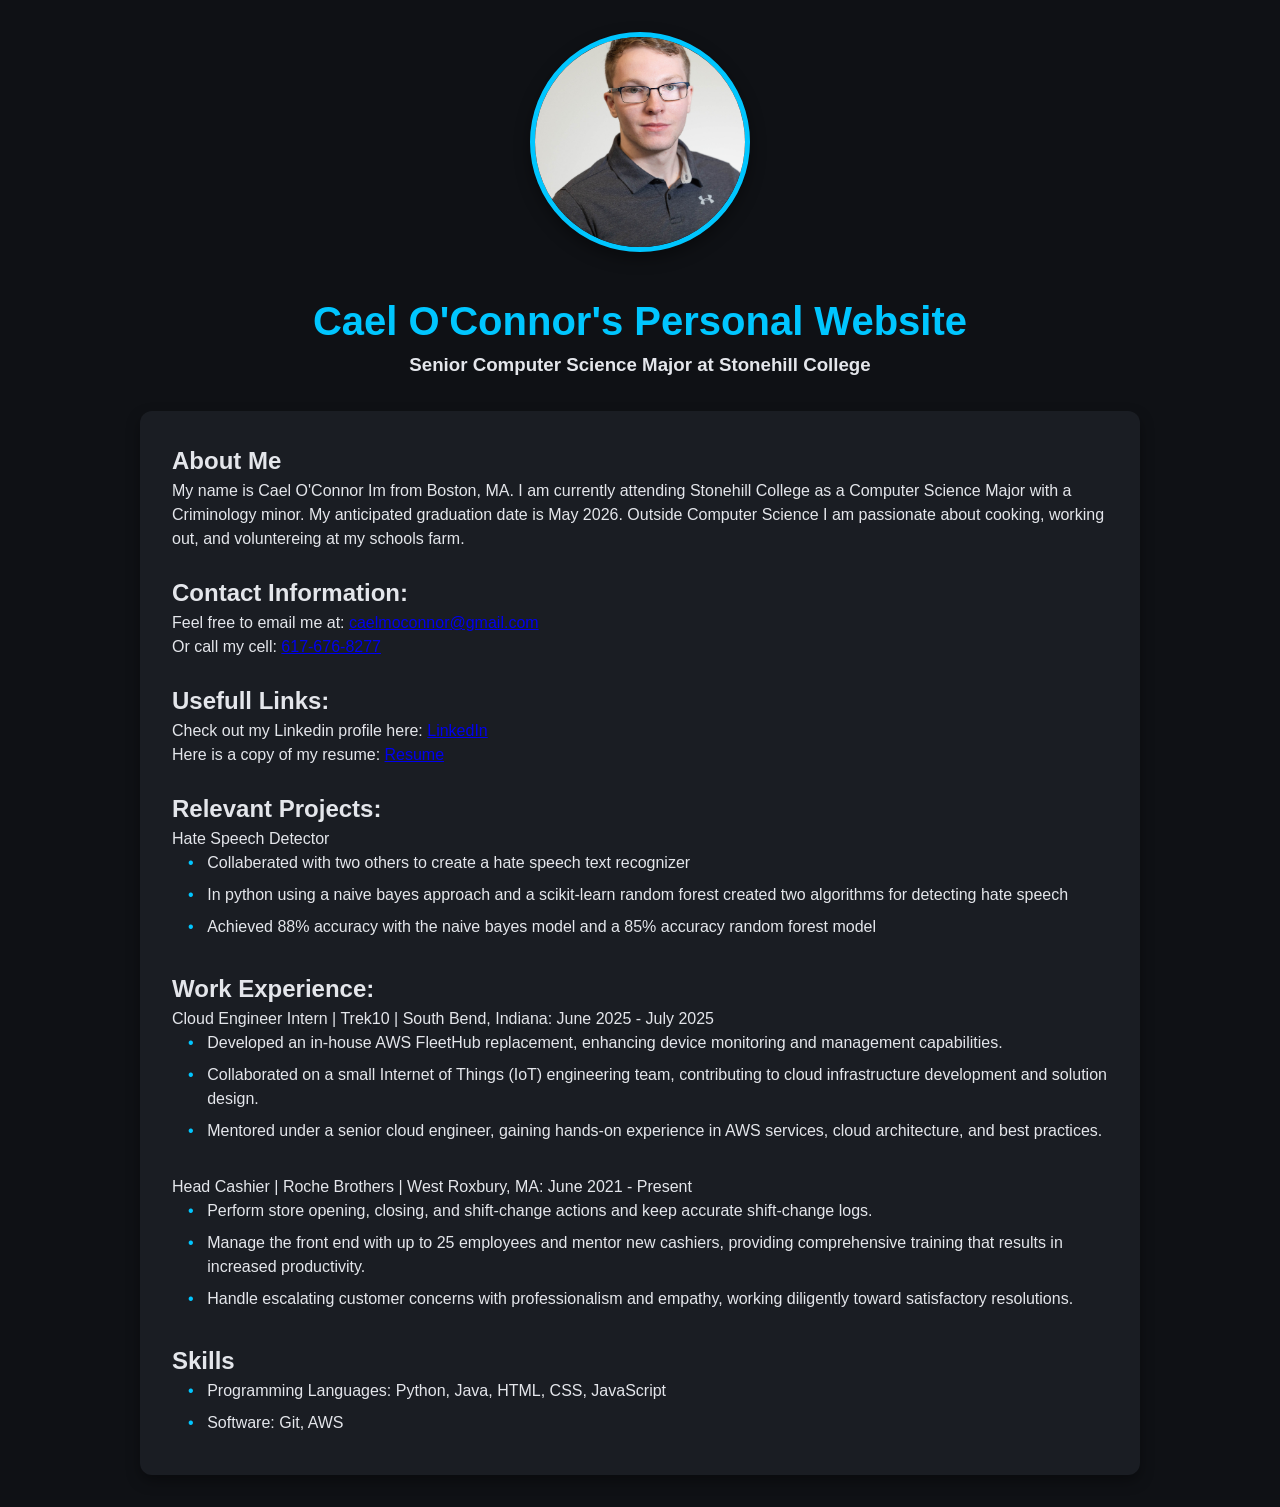
==== index.html @ f4d71d12 "started projects.html" ====
<!DOCTYPE html>
<link rel = "stylesheet" href="css/main.css">
<body>
    <title>Cael O'Connor</title>
    <div class ="container">

        <div class="pictureBorder">
            <div class="picture">
                <img src="Headshot.jpg" alt="picture" height="350" width="350">
            </div>
        </div>

        <div class="heading">
            <h1>Cael O'Connor's Personal Website</h1>
            <h3>Senior Computer Science Major at Stonehill College</h3>
        </div>
    
        <div class="information">
            <h2> About Me</h2>
            <p>My name is Cael O'Connor Im from Boston, MA. I am currently attending Stonehill College as a Computer Science Major 
                with a Criminology minor. My anticipated graduation date is May 2026.
                Outside Computer Science I am passionate about cooking, working out, and voluntereing at my schools farm.</p>
            <br>

            <h2>Contact Information:</h2>
            <p> Feel free to email me at: <a href="mailto: caelmoconnor@gmail.com" > caelmoconnor@gmail.com</a> </p>
            <p> Or call my cell: <a href="tel:6176768277"> 617-676-8277</a></p>
            <br>

            <h2>Usefull Links:</h2>
            <p> Check out my Linkedin profile here: <a href="https://www.linkedin.com/in/cael-o-connor-812927329"> LinkedIn </a></p>
            <p> Here is a copy of my resume: <a target="_blank" href="O'Connor_Cael_Resume.pdf"> Resume</a></p>
            <br>

            <h2>Relevant Projects:</h2>
            <p> Hate Speech Detector</p>
            <ul> 
                <li> Collaberated with two others to create a hate speech text recognizer </li>
                <li> In python using a naive bayes approach and a scikit-learn random forest created two algorithms for detecting hate speech </li>
                <li> Achieved 88% accuracy with the naive bayes model and a 85% accuracy random forest model </li>
            </ul>

            <br>
            <h2>Work Experience:</h2>

            <p> Cloud Engineer Intern | Trek10 | South Bend, Indiana: June 2025 - July 2025</p>
            <ul> 
                <li> Developed an in-house AWS FleetHub replacement, enhancing device monitoring and management capabilities. </li>
                <li> Collaborated on a small Internet of Things (IoT) engineering team, contributing to cloud infrastructure development and solution design. </li>
                <li> Mentored under a senior cloud engineer, gaining hands-on experience in AWS services, cloud architecture, and best practices. </li>
            </ul>

            <br>

            <p> Head Cashier | Roche Brothers | West Roxbury, MA: June 2021 - Present</p>
            <ul> 
                <li> Perform store opening, closing, and shift-change actions and keep accurate shift-change logs.</li>
                <li> Manage the front end with up to 25 employees and mentor new cashiers, providing comprehensive training that results in increased productivity.</li>
                <li> Handle escalating customer concerns with professionalism and empathy, working diligently toward satisfactory resolutions.</li>
            </ul>

            <br>

            <h2>Skills</h2>
            <ul>
                <li> Programming Languages: Python, Java, HTML, CSS, JavaScript</li>
                <li> Software: Git, AWS</li>
            </ul>

        </div>
    </div>
</body>
</html>
---- css/main.css ----
* {
  margin: 0;
  padding: 0;
  box-sizing: border-box;
}

body {
  font-family: sans-serif;
  line-height: 1.5;
  background: #0f1115;
  color: #e4e6eb;
  padding: 2rem;
  display: flex;
  justify-content: center;
}

.container {
  display: flex;
  flex-direction: column;
  align-items: center;
  max-width: 1000px;
  width: 100%;
}

/* Headshot */
.pictureBorder {
  display: flex;
  justify-content: center;
  align-items: center;
  margin-bottom: 2rem;
}

.picture img {
  width: 220px;
  height: 220px;
  object-fit: cover;
  border-radius: 50%;
  border: 5px solid #00c6ff;
  box-shadow: 0 6px 16px rgba(0,0,0,0.4);
  transition: transform 0.3s ease, box-shadow 0.3s ease;
}

.picture img:hover {
  transform: scale(1.05);
  box-shadow: 0 10px 24px rgba(0,0,0,0.6);
}

/* Heading Section */
.heading {
  text-align: center;
  margin-bottom: 2rem;
}

.heading h1 {
  font-size: 2.5rem;
  font-weight: 700;
  color: #00c6ff;
}

.heading h2 {
  font-size: 2rem;
  font-weight: 400;
  color: #a0aec0;
  margin-top: 1rem;
}

/* Info Section */
.information {
  background: #1a1d23;
  border-radius: 12px;
  padding: 2rem;
  width: 100%;        
  max-width: 1000px;   
  box-shadow: 0 6px 14px rgba(0,0,0,0.35);
  transition: transform 0.3s ease, box-shadow 0.3s ease;
}

.information:hover {
  transform: translateY(-6px);
  box-shadow: 0 12px 28px rgba(0,0,0,0.45);
}
.information h3 {
  font-size: 2rem;
  color: #66d9ef;
  margin-bottom: 2rem;
}

.information ul {
  list-style: none;
  margin-left: 0;
  padding-left: 1rem;
}

.information ul li {
  margin-bottom: .5rem;
  padding-left: 1.2rem;
  position: relative;
}

.information ul li::before {
  content: "•";
  position: absolute;
  left: 0;
  color: #00c6ff;
  font-size: 1rem;
}
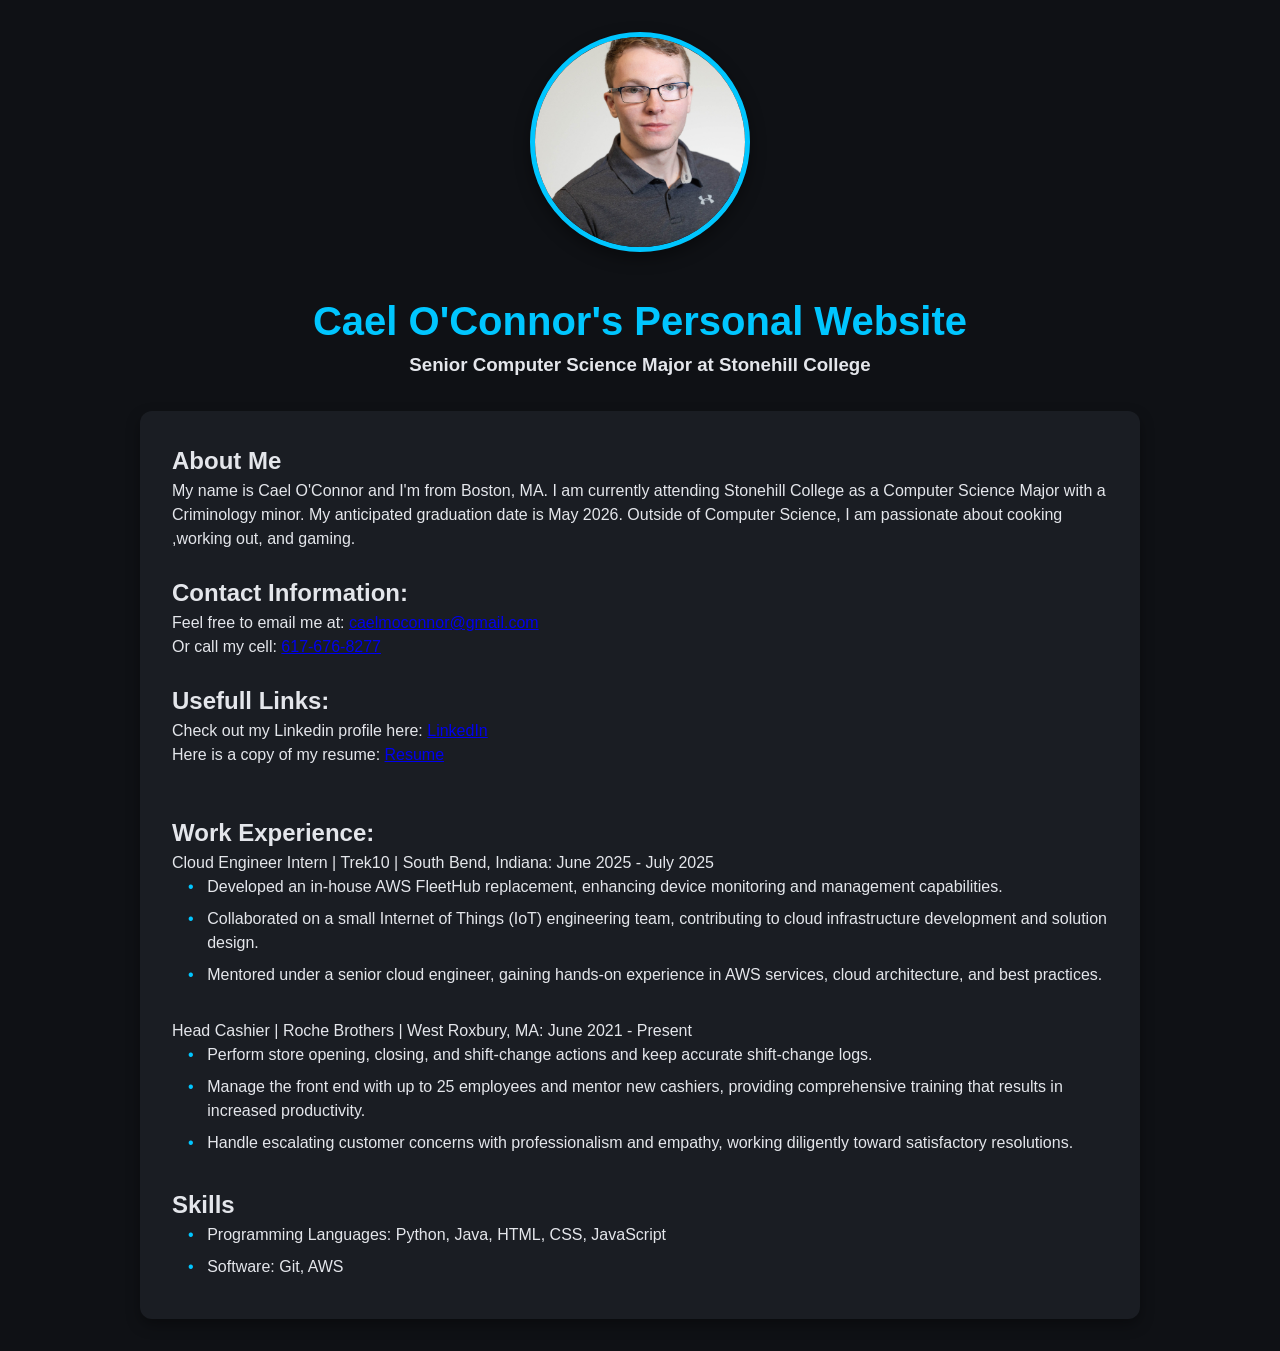
==== commit 96683396: "html adding info" ====
--- a/index.html
+++ b/index.html
@@ -17,9 +17,10 @@
     
         <div class="information">
             <h2> About Me</h2>
-            <p>My name is Cael O'Connor Im from Boston, MA. I am currently attending Stonehill College as a Computer Science Major 
-                with a Criminology minor. My anticipated graduation date is May 2026.
-                Outside Computer Science I am passionate about cooking, working out, and voluntereing at my schools farm.</p>
+            <p>My name is Cael O'Connor and I'm from Boston, MA. 
+                I am currently attending Stonehill College as a Computer Science Major with a Criminology minor. 
+                My anticipated graduation date is May 2026. Outside of Computer Science, 
+                I am passionate about cooking ,working out, and gaming. </p>
             <br>
 
             <h2>Contact Information:</h2>
@@ -31,14 +32,6 @@
             <p> Check out my Linkedin profile here: <a href="https://www.linkedin.com/in/cael-o-connor-812927329"> LinkedIn </a></p>
             <p> Here is a copy of my resume: <a target="_blank" href="O'Connor_Cael_Resume.pdf"> Resume</a></p>
             <br>
-
-            <h2>Relevant Projects:</h2>
-            <p> Hate Speech Detector</p>
-            <ul> 
-                <li> Collaberated with two others to create a hate speech text recognizer </li>
-                <li> In python using a naive bayes approach and a scikit-learn random forest created two algorithms for detecting hate speech </li>
-                <li> Achieved 88% accuracy with the naive bayes model and a 85% accuracy random forest model </li>
-            </ul>
 
             <br>
             <h2>Work Experience:</h2>
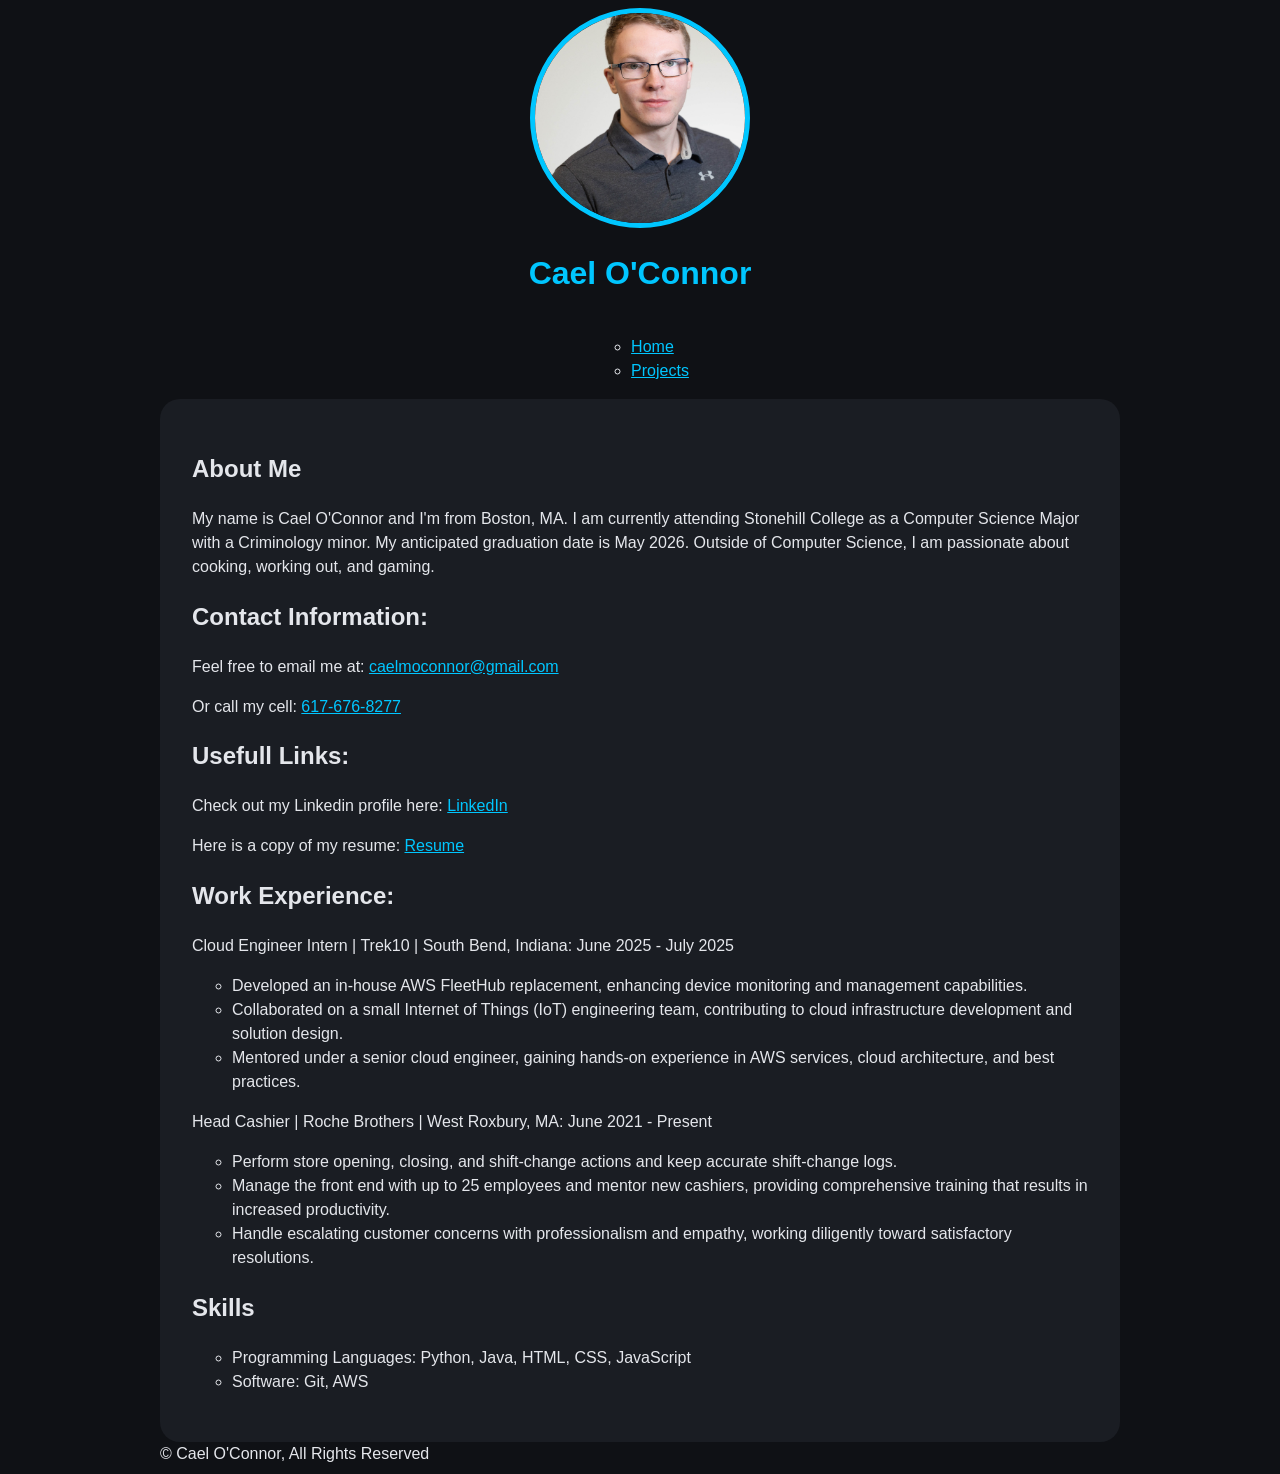
==== commit e7a0ed32: "updated for second page need to fix some css" ====
--- a/index.html
+++ b/index.html
@@ -1,4 +1,4 @@
-<!DOCTYPE html>
+<!-- <!DOCTYPE html>
 <link rel = "stylesheet" href="css/main.css">
 <body>
     <title>Cael O'Connor</title>
@@ -63,4 +63,72 @@
         </div>
     </div>
 </body>
-</html>
+</html> -->
+
+
+<!DOCTYPE html>
+<html lang="en">
+<head>
+    <meta charset="utf-8" />
+        <meta name="description" content="Cael O'Connor's Website" />
+        <meta name="viewport" content="width=device-width, initial-scale=1.0" />
+        <title>Cael O'Connor</title>
+        <link rel="stylesheet" href="css/styles.css"/>
+</head>
+<body>
+    <div class="wrapper">
+        <header>
+            <img src="Headshot.jpg" alt="Cael O'Connor">
+            <h1>Cael O'Connor</h1>
+            <nav>
+                <ul>
+                    <li> <a href="./index.html">Home</a></li>
+                    <li> <a href="./projects.html">Projects</a></li>
+                </ul>
+            </nav>
+        </header>
+        <main>
+            <h2> About Me</h2>
+            <p>My name is Cael O'Connor and I'm from Boston, MA. 
+                I am currently attending Stonehill College as a Computer Science Major with a Criminology minor. 
+                My anticipated graduation date is May 2026. Outside of Computer Science, 
+                I am passionate about cooking, working out, and gaming. 
+            </p>
+
+            <h2>Contact Information:</h2>
+            <p> Feel free to email me at: <a href="mailto: caelmoconnor@gmail.com" > caelmoconnor@gmail.com</a> </p>
+            <p> Or call my cell: <a href="tel:6176768277"> 617-676-8277</a></p>
+
+            <h2>Usefull Links:</h2>
+            <p> Check out my Linkedin profile here: <a href="https://www.linkedin.com/in/cael-o-connor-812927329"> LinkedIn </a></p>
+            <p> Here is a copy of my resume: <a target="_blank" href="O'Connor_Cael_Resume.pdf"> Resume</a></p>
+
+            <h2>Work Experience:</h2>
+            <p> Cloud Engineer Intern | Trek10 | South Bend, Indiana: June 2025 - July 2025</p>
+            <ul> 
+                <li> Developed an in-house AWS FleetHub replacement, enhancing device monitoring and management capabilities. </li>
+                <li> Collaborated on a small Internet of Things (IoT) engineering team, contributing to cloud infrastructure development and solution design. </li>
+                <li> Mentored under a senior cloud engineer, gaining hands-on experience in AWS services, cloud architecture, and best practices. </li>
+            </ul>
+
+            <p> Head Cashier | Roche Brothers | West Roxbury, MA: June 2021 - Present</p>
+            <ul> 
+                <li> Perform store opening, closing, and shift-change actions and keep accurate shift-change logs.</li>
+                <li> Manage the front end with up to 25 employees and mentor new cashiers, providing comprehensive training that results in increased productivity.</li>
+                <li> Handle escalating customer concerns with professionalism and empathy, working diligently toward satisfactory resolutions.</li>
+            </ul>
+
+            <h2>Skills</h2>
+            <ul>
+                <li> Programming Languages: Python, Java, HTML, CSS, JavaScript</li>
+                <li> Software: Git, AWS</li>
+            </ul>
+
+        </main>
+        <footer>
+            &copy; Cael O'Connor, All Rights Reserved
+        </footer>
+
+    </div>
+</body>
+</html>
--- a/css/styles.css
+++ b/css/styles.css
@@ -0,0 +1,211 @@
+/* * {
+  margin: 0;
+  padding: 0;
+  box-sizing: border-box;
+}
+
+body {
+  font-family: sans-serif;
+  line-height: 1.5;
+  background: #0f1115;
+  color: #e4e6eb;
+  padding: 2rem;
+  display: flex;
+  justify-content: center;
+}
+
+.container {
+  display: flex;
+  flex-direction: column;
+  align-items: center;
+  max-width: 1000px;
+  width: 100%;
+}
+
+/* Headshot */
+/*
+.pictureBorder {
+  display: flex;
+  justify-content: center;
+  align-items: center;
+  margin-bottom: 2rem;
+}
+
+.picture img {
+  width: 220px;
+  height: 220px;
+  object-fit: cover;
+  border-radius: 50%;
+  border: 5px solid #00c6ff;
+  box-shadow: 0 6px 16px rgba(0,0,0,0.4);
+  transition: transform 0.3s ease, box-shadow 0.3s ease;
+}
+
+.picture img:hover {
+  transform: scale(1.05);
+  box-shadow: 0 10px 24px rgba(0,0,0,0.6);
+}
+
+/* Heading Section */
+/*
+.heading {
+  text-align: center;
+  margin-bottom: 2rem;
+}
+
+.heading h1 {
+  font-size: 2.5rem;
+  font-weight: 700;
+  color: #00c6ff;
+}
+
+.heading h2 {
+  font-size: 2rem;
+  font-weight: 400;
+  color: #a0aec0;
+  margin-top: 1rem;
+}
+*/
+
+/* Info Section */
+/*
+.information {
+  background: #1a1d23;
+  border-radius: 12px;
+  padding: 2rem;
+  width: 100%;        
+  max-width: 1000px;   
+  box-shadow: 0 6px 14px rgba(0,0,0,0.35);
+  transition: transform 0.3s ease, box-shadow 0.3s ease;
+}
+
+.information:hover {
+  transform: translateY(-6px);
+  box-shadow: 0 12px 28px rgba(0,0,0,0.45);
+}
+.information h3 {
+  font-size: 2rem;
+  color: #66d9ef;
+  margin-bottom: 2rem;
+}
+
+.information ul {
+  list-style: none;
+  margin-left: 0;
+  padding-left: 1rem;
+}
+
+.information ul li {
+  margin-bottom: .5rem;
+  padding-left: 1.2rem;
+  position: relative;
+}
+
+.information ul li::before {
+  content: "•";
+  position: absolute;
+  left: 0;
+  color: #00c6ff;
+  font-size: 1rem;
+} 
+*/
+
+
+
+
+
+
+
+/* Color Palette */
+
+:root {
+    --palette-backgorund-body: #0f1115;
+    --palette-background-main: #1a1d23;
+    --palette-blue: #00c6ff;
+    --palette-white: #e4e6eb;
+}
+
+
+/* CSS Reset */
+
+* {
+    box-sizing: border-box;
+}
+
+
+/* Wrapper */
+
+.wrapper {
+    max-inline-size: 75vw;
+    margin-inline: auto;
+}
+
+body {
+  font-family: sans-serif;
+  line-height: 1.5;
+  background: var(--palette-backgorund-body);
+  color: var(--palette-white);
+  text-align: left;
+}
+
+main {
+  padding: 2rem;
+  border-radius: 20px;
+}
+
+h1 {
+  color: var(--palette-blue);
+  text-align: center;
+}
+
+header {
+  display: flex;
+  flex-direction: column;
+  justify-content: center;
+  align-items: center;
+}
+
+main {
+  background: var(--palette-background-main);
+}
+
+footer {
+
+}
+
+/* Images */
+/* CHANGE ME*/
+img {
+    /* border-radius: 50%; */
+    /* display: flex;
+    justify-content: center; */
+    /* align-items: center;
+    width: 220px;
+    height: 220px; */
+    /* max-width: 15%;
+    max-height: 15%; */ 
+
+    display: flex;
+    flex-direction: column;
+    align-items: center;
+    text-align: center;
+    width: 220px;
+    height: 220px;
+    object-fit: cover;
+    border-radius: 50%;
+    border: 5px solid #00c6ff;
+}
+
+/* Lists */
+
+ul {
+    list-style-type: circle;
+}
+
+
+/* Links */
+a {
+  color: var(--palette-blue);
+}
+
+
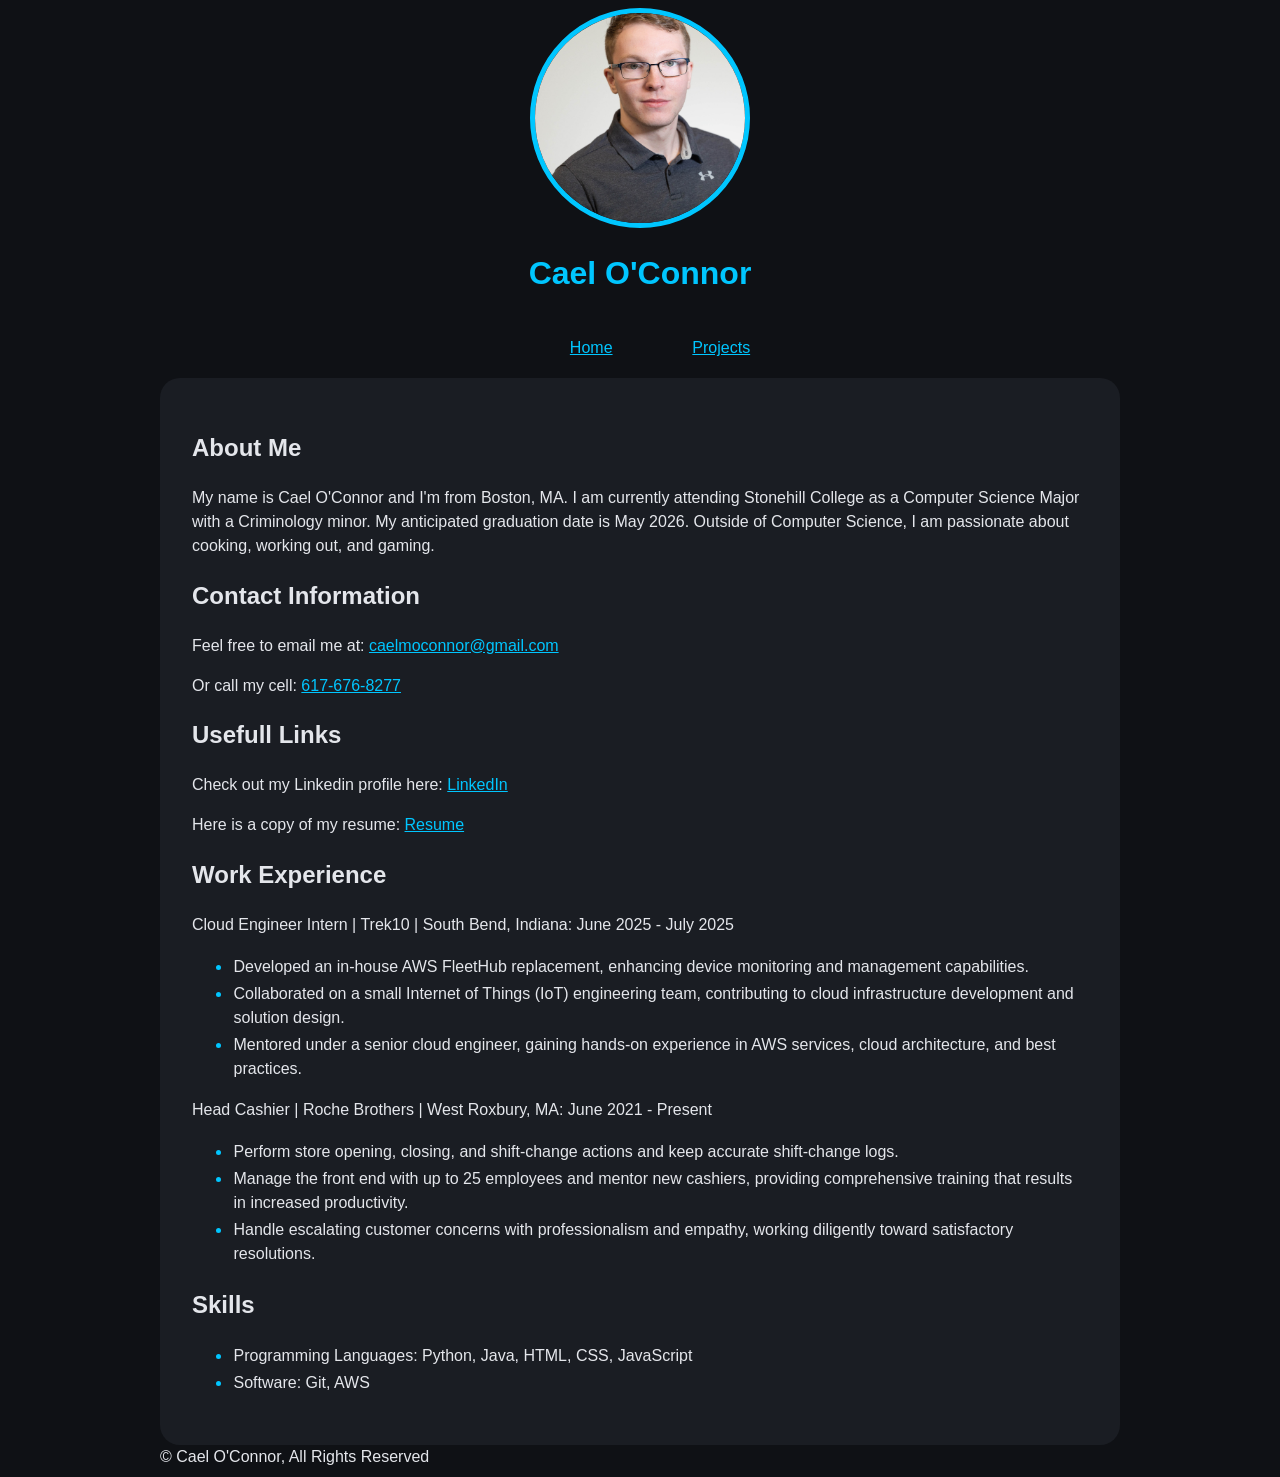
==== commit 88ebc8c9: "css updates" ====
--- a/index.html
+++ b/index.html
@@ -95,15 +95,15 @@
                 I am passionate about cooking, working out, and gaming. 
             </p>
 
-            <h2>Contact Information:</h2>
+            <h2>Contact Information</h2>
             <p> Feel free to email me at: <a href="mailto: caelmoconnor@gmail.com" > caelmoconnor@gmail.com</a> </p>
             <p> Or call my cell: <a href="tel:6176768277"> 617-676-8277</a></p>
 
-            <h2>Usefull Links:</h2>
-            <p> Check out my Linkedin profile here: <a href="https://www.linkedin.com/in/cael-o-connor-812927329"> LinkedIn </a></p>
+            <h2>Usefull Links</h2>
+            <p> Check out my Linkedin profile here: <a href="https://www.linkedin.com/in/cael-o-connor-812927329" target="_blank"> LinkedIn </a></p>
             <p> Here is a copy of my resume: <a target="_blank" href="O'Connor_Cael_Resume.pdf"> Resume</a></p>
 
-            <h2>Work Experience:</h2>
+            <h2>Work Experience</h2>
             <p> Cloud Engineer Intern | Trek10 | South Bend, Indiana: June 2025 - July 2025</p>
             <ul> 
                 <li> Developed an in-house AWS FleetHub replacement, enhancing device monitoring and management capabilities. </li>
--- a/css/styles.css
+++ b/css/styles.css
@@ -119,25 +119,25 @@
 /* Color Palette */
 
 :root {
-    --palette-backgorund-body: #0f1115;
-    --palette-background-main: #1a1d23;
-    --palette-blue: #00c6ff;
-    --palette-white: #e4e6eb;
+  --palette-backgorund-body: #0f1115;
+  --palette-background-main: #1a1d23;
+  --palette-blue: #00c6ff;
+  --palette-white: #e4e6eb;
 }
 
 
 /* CSS Reset */
 
 * {
-    box-sizing: border-box;
+  box-sizing: border-box;
 }
 
 
 /* Wrapper */
 
 .wrapper {
-    max-inline-size: 75vw;
-    margin-inline: auto;
+  max-inline-size: 75vw;
+  margin-inline: auto;
 }
 
 body {
@@ -165,6 +165,23 @@
   align-items: center;
 }
 
+nav {
+  display: flex;
+  justify-content: center;
+}
+
+nav ul {
+  display: flex;
+  flex-direction: row;
+  justify-content: center;
+  text-align: center;
+  gap: 6vw;
+}
+
+nav li {
+  list-style-type: none;
+}
+
 main {
   background: var(--palette-background-main);
 }
@@ -176,15 +193,6 @@
 /* Images */
 /* CHANGE ME*/
 img {
-    /* border-radius: 50%; */
-    /* display: flex;
-    justify-content: center; */
-    /* align-items: center;
-    width: 220px;
-    height: 220px; */
-    /* max-width: 15%;
-    max-height: 15%; */ 
-
     display: flex;
     flex-direction: column;
     align-items: center;
@@ -202,6 +210,15 @@
     list-style-type: circle;
 }
 
+li {
+  list-style: disc;
+  padding: 1.5px
+}
+
+li::marker {
+  color: var(--palette-blue);
+}
+
 
 /* Links */
 a {
@@ -209,3 +226,11 @@
 }
 
 
+/* Hover Effect */
+header:hover{
+  
+}
+
+main:hover {
+  transform: scale(1.05);
+}
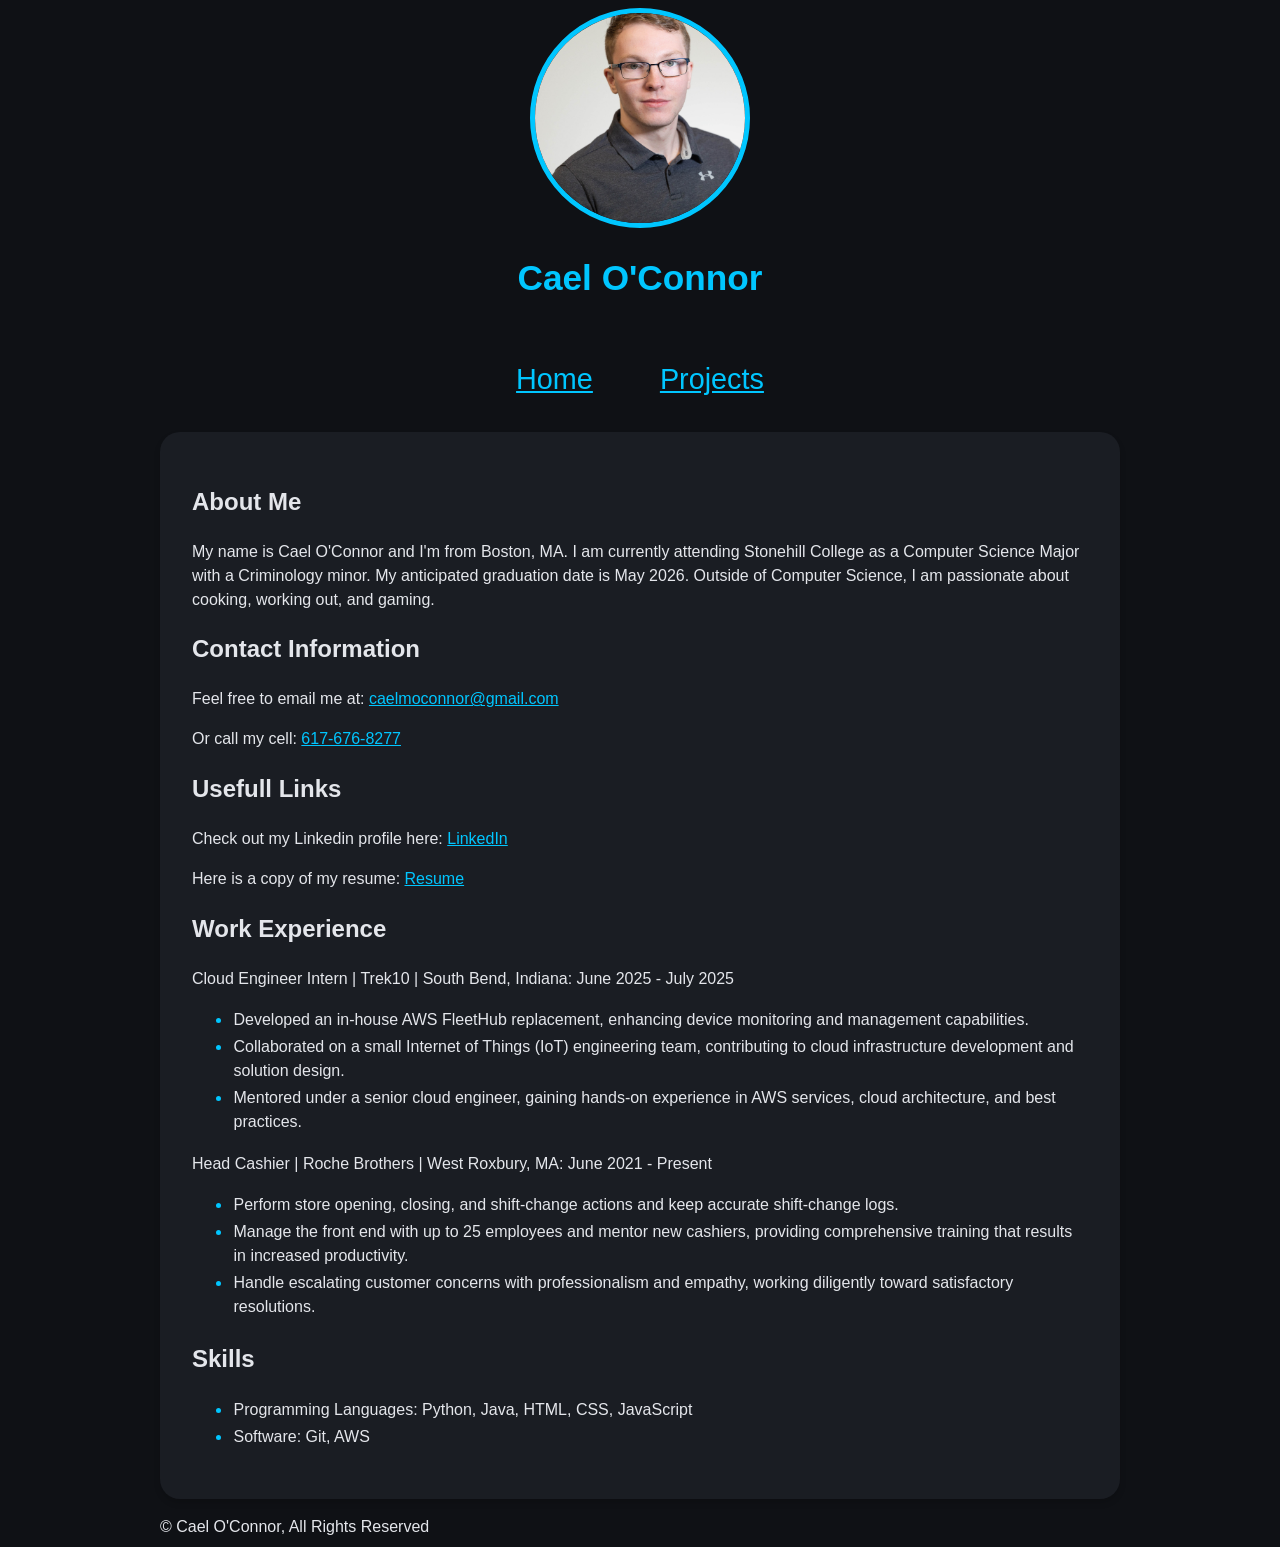
==== commit f07636c4: "css updates for mobile" ====
--- a/index.html
+++ b/index.html
@@ -1,71 +1,3 @@
-<!-- <!DOCTYPE html>
-<link rel = "stylesheet" href="css/main.css">
-<body>
-    <title>Cael O'Connor</title>
-    <div class ="container">
-
-        <div class="pictureBorder">
-            <div class="picture">
-                <img src="Headshot.jpg" alt="picture" height="350" width="350">
-            </div>
-        </div>
-
-        <div class="heading">
-            <h1>Cael O'Connor's Personal Website</h1>
-            <h3>Senior Computer Science Major at Stonehill College</h3>
-        </div>
-    
-        <div class="information">
-            <h2> About Me</h2>
-            <p>My name is Cael O'Connor and I'm from Boston, MA. 
-                I am currently attending Stonehill College as a Computer Science Major with a Criminology minor. 
-                My anticipated graduation date is May 2026. Outside of Computer Science, 
-                I am passionate about cooking ,working out, and gaming. </p>
-            <br>
-
-            <h2>Contact Information:</h2>
-            <p> Feel free to email me at: <a href="mailto: caelmoconnor@gmail.com" > caelmoconnor@gmail.com</a> </p>
-            <p> Or call my cell: <a href="tel:6176768277"> 617-676-8277</a></p>
-            <br>
-
-            <h2>Usefull Links:</h2>
-            <p> Check out my Linkedin profile here: <a href="https://www.linkedin.com/in/cael-o-connor-812927329"> LinkedIn </a></p>
-            <p> Here is a copy of my resume: <a target="_blank" href="O'Connor_Cael_Resume.pdf"> Resume</a></p>
-            <br>
-
-            <br>
-            <h2>Work Experience:</h2>
-
-            <p> Cloud Engineer Intern | Trek10 | South Bend, Indiana: June 2025 - July 2025</p>
-            <ul> 
-                <li> Developed an in-house AWS FleetHub replacement, enhancing device monitoring and management capabilities. </li>
-                <li> Collaborated on a small Internet of Things (IoT) engineering team, contributing to cloud infrastructure development and solution design. </li>
-                <li> Mentored under a senior cloud engineer, gaining hands-on experience in AWS services, cloud architecture, and best practices. </li>
-            </ul>
-
-            <br>
-
-            <p> Head Cashier | Roche Brothers | West Roxbury, MA: June 2021 - Present</p>
-            <ul> 
-                <li> Perform store opening, closing, and shift-change actions and keep accurate shift-change logs.</li>
-                <li> Manage the front end with up to 25 employees and mentor new cashiers, providing comprehensive training that results in increased productivity.</li>
-                <li> Handle escalating customer concerns with professionalism and empathy, working diligently toward satisfactory resolutions.</li>
-            </ul>
-
-            <br>
-
-            <h2>Skills</h2>
-            <ul>
-                <li> Programming Languages: Python, Java, HTML, CSS, JavaScript</li>
-                <li> Software: Git, AWS</li>
-            </ul>
-
-        </div>
-    </div>
-</body>
-</html> -->
-
-
 <!DOCTYPE html>
 <html lang="en">
 <head>
--- a/css/styles.css
+++ b/css/styles.css
@@ -1,121 +1,3 @@
-/* * {
-  margin: 0;
-  padding: 0;
-  box-sizing: border-box;
-}
-
-body {
-  font-family: sans-serif;
-  line-height: 1.5;
-  background: #0f1115;
-  color: #e4e6eb;
-  padding: 2rem;
-  display: flex;
-  justify-content: center;
-}
-
-.container {
-  display: flex;
-  flex-direction: column;
-  align-items: center;
-  max-width: 1000px;
-  width: 100%;
-}
-
-/* Headshot */
-/*
-.pictureBorder {
-  display: flex;
-  justify-content: center;
-  align-items: center;
-  margin-bottom: 2rem;
-}
-
-.picture img {
-  width: 220px;
-  height: 220px;
-  object-fit: cover;
-  border-radius: 50%;
-  border: 5px solid #00c6ff;
-  box-shadow: 0 6px 16px rgba(0,0,0,0.4);
-  transition: transform 0.3s ease, box-shadow 0.3s ease;
-}
-
-.picture img:hover {
-  transform: scale(1.05);
-  box-shadow: 0 10px 24px rgba(0,0,0,0.6);
-}
-
-/* Heading Section */
-/*
-.heading {
-  text-align: center;
-  margin-bottom: 2rem;
-}
-
-.heading h1 {
-  font-size: 2.5rem;
-  font-weight: 700;
-  color: #00c6ff;
-}
-
-.heading h2 {
-  font-size: 2rem;
-  font-weight: 400;
-  color: #a0aec0;
-  margin-top: 1rem;
-}
-*/
-
-/* Info Section */
-/*
-.information {
-  background: #1a1d23;
-  border-radius: 12px;
-  padding: 2rem;
-  width: 100%;        
-  max-width: 1000px;   
-  box-shadow: 0 6px 14px rgba(0,0,0,0.35);
-  transition: transform 0.3s ease, box-shadow 0.3s ease;
-}
-
-.information:hover {
-  transform: translateY(-6px);
-  box-shadow: 0 12px 28px rgba(0,0,0,0.45);
-}
-.information h3 {
-  font-size: 2rem;
-  color: #66d9ef;
-  margin-bottom: 2rem;
-}
-
-.information ul {
-  list-style: none;
-  margin-left: 0;
-  padding-left: 1rem;
-}
-
-.information ul li {
-  margin-bottom: .5rem;
-  padding-left: 1.2rem;
-  position: relative;
-}
-
-.information ul li::before {
-  content: "•";
-  position: absolute;
-  left: 0;
-  color: #00c6ff;
-  font-size: 1rem;
-} 
-*/
-
-
-
-
-
-
-
 /* Color Palette */
 
 :root {
@@ -125,13 +7,11 @@
   --palette-white: #e4e6eb;
 }
 
-
 /* CSS Reset */
 
 * {
   box-sizing: border-box;
 }
-
 
 /* Wrapper */
 
@@ -139,6 +19,8 @@
   max-inline-size: 75vw;
   margin-inline: auto;
 }
+
+/* Main */
 
 body {
   font-family: sans-serif;
@@ -154,15 +36,21 @@
 }
 
 h1 {
+  font-size: 2.2rem;
   color: var(--palette-blue);
   text-align: center;
+}
+
+h2 {
+  font-size: 1.5rem;
 }
 
 header {
   display: flex;
   flex-direction: column;
-  justify-content: center;
   align-items: center;
+  text-align: center;
+  transition: transform 0.3s ease-out;
 }
 
 nav {
@@ -172,10 +60,9 @@
 
 nav ul {
   display: flex;
-  flex-direction: row;
-  justify-content: center;
-  text-align: center;
-  gap: 6vw;
+  padding: 0;
+  gap: 5vw;
+  font-size: 1.8rem;
 }
 
 nav li {
@@ -184,30 +71,29 @@
 
 main {
   background: var(--palette-background-main);
+  transition: transform 0.3s ease-out;
+  box-shadow: 0 4px 6px rgba(0,0,0,0.15);
 }
 
 footer {
-
+  padding-top: 1rem;
 }
 
 /* Images */
-/* CHANGE ME*/
+
 img {
-    display: flex;
-    flex-direction: column;
-    align-items: center;
-    text-align: center;
-    width: 220px;
-    height: 220px;
-    object-fit: cover;
-    border-radius: 50%;
-    border: 5px solid #00c6ff;
+  width: 220px;
+  height: 220px;
+  max-width: 100%;
+  object-fit: cover;
+  border-radius: 50%;
+  border: 5px solid var(--palette-blue);
 }
 
 /* Lists */
 
 ul {
-    list-style-type: circle;
+  list-style-type: circle;
 }
 
 li {
@@ -228,9 +114,33 @@
 
 /* Hover Effect */
 header:hover{
-  
+  transform: scale(1.02);
 }
 
 main:hover {
-  transform: scale(1.05);
+  transform: scale(1.02);
+  box-shadow: 0 6px 8px rgba(0,0,0,0.25);
+}
+
+@media screen and (max-width: 738px) {
+  .wrapper {
+    max-inline-size: 100vw;
+  }
+
+  h1 {
+    font-size: 1.8rem;
+  }
+
+  h2 {
+    font-size: 1.5rem;
+  }
+
+  main {
+    padding: 1rem;
+  }
+
+  nav ul {
+    gap: 5rem;
+    font-size: 1.5rem;
+  }
 }
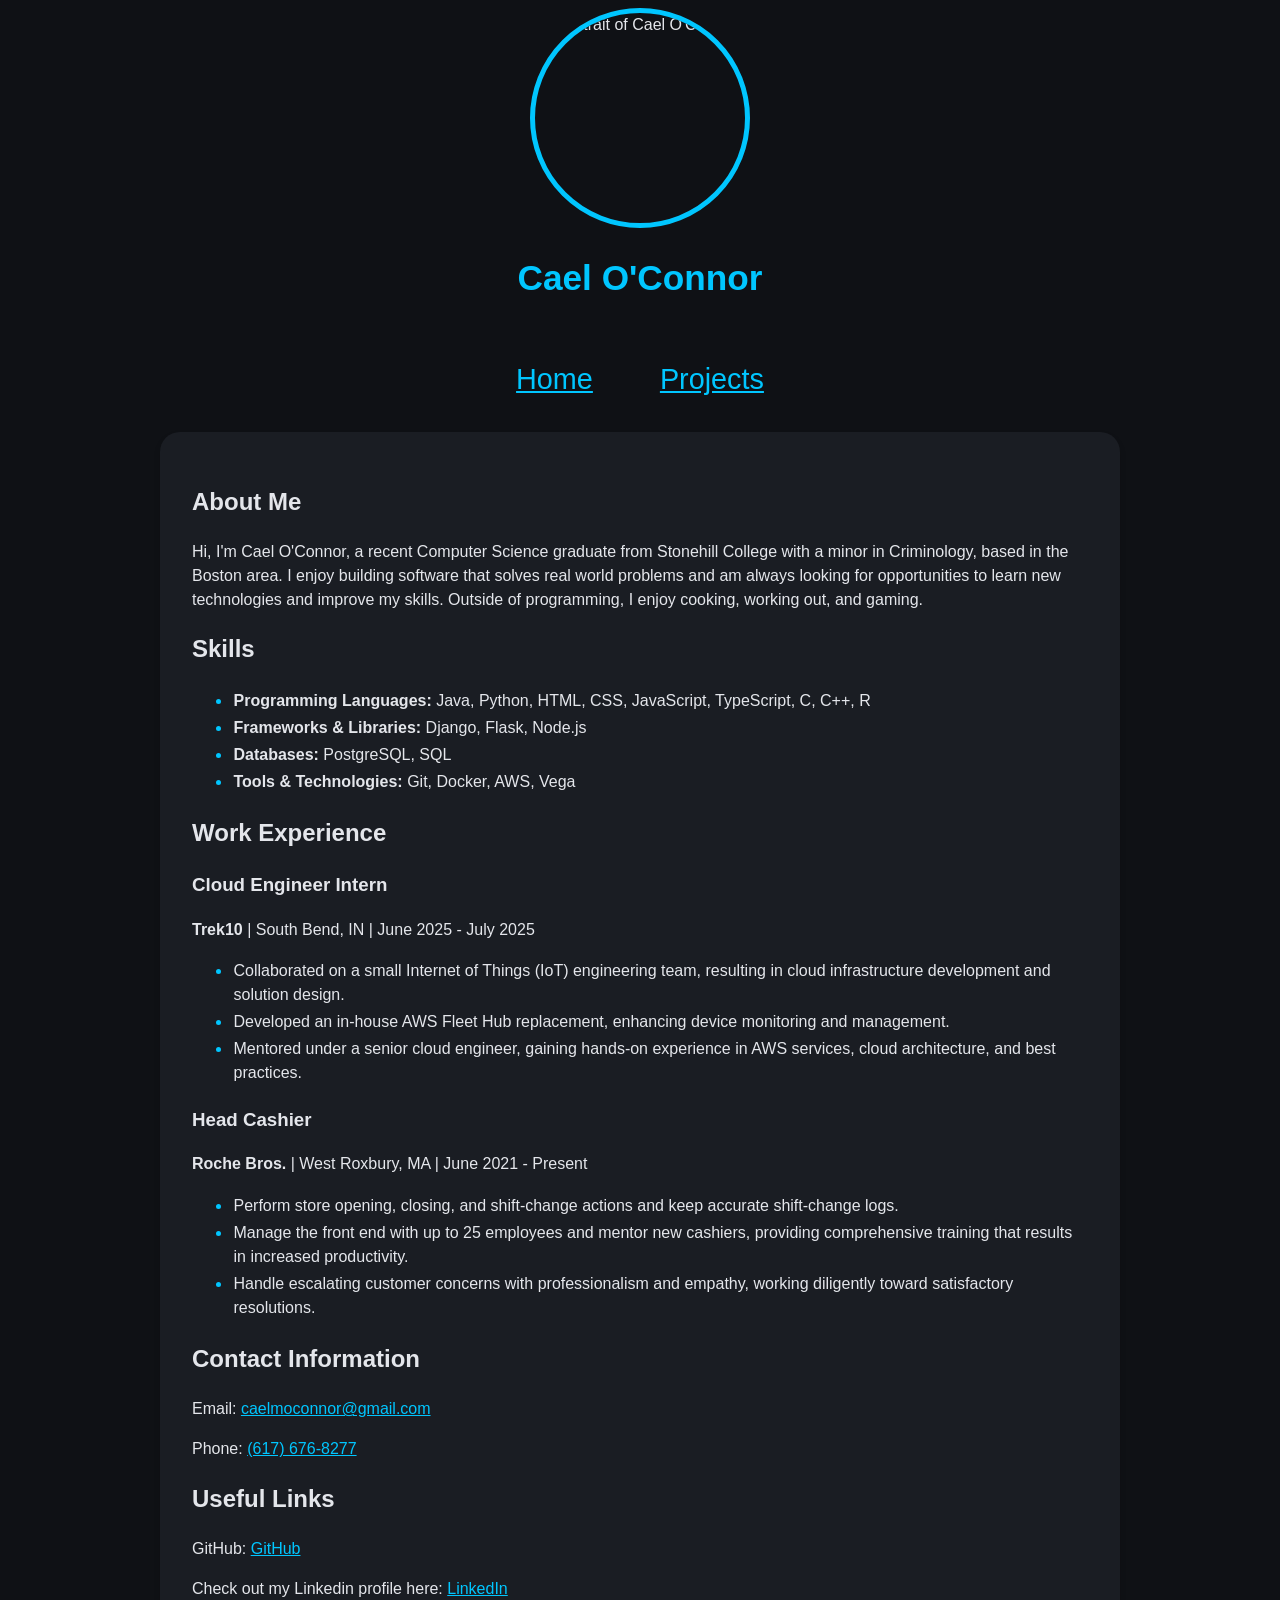
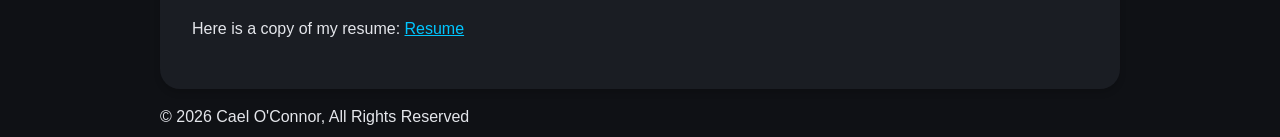
==== commit 4a1c46e2: "updated for post graduation" ====
--- a/index.html
+++ b/index.html
@@ -2,7 +2,7 @@
 <html lang="en">
 <head>
     <meta charset="utf-8" />
-        <meta name="description" content="Cael O'Connor's Website" />
+        <meta name="description" content="Portfolio of Cael O'Connor, a Computer Science graduate specializing in software development, cloud engineering, and web applications."/>
         <meta name="viewport" content="width=device-width, initial-scale=1.0" />
         <title>Cael O'Connor</title>
         <link rel="stylesheet" href="css/styles.css"/>
@@ -10,7 +10,7 @@
 <body>
     <div class="wrapper">
         <header>
-            <img src="Headshot.jpg" alt="Cael O'Connor">
+            <img src="images/headshot.jpg" alt="Portrait of Cael O'Connor">
             <h1>Cael O'Connor</h1>
             <nav>
                 <ul>
@@ -21,44 +21,48 @@
         </header>
         <main>
             <h2> About Me</h2>
-            <p>My name is Cael O'Connor and I'm from Boston, MA. 
-                I am currently attending Stonehill College as a Computer Science Major with a Criminology minor. 
-                My anticipated graduation date is May 2026. Outside of Computer Science, 
-                I am passionate about cooking, working out, and gaming. 
+            <p>Hi, I'm Cael O'Connor, a recent Computer Science graduate from Stonehill College with a minor in Criminology, based in the Boston area. 
+                I enjoy building software that solves real world problems and am always looking for opportunities to learn new technologies and improve my skills. 
+                Outside of programming, I enjoy cooking, working out, and gaming.
             </p>
 
-            <h2>Contact Information</h2>
-            <p> Feel free to email me at: <a href="mailto: caelmoconnor@gmail.com" > caelmoconnor@gmail.com</a> </p>
-            <p> Or call my cell: <a href="tel:6176768277"> 617-676-8277</a></p>
-
-            <h2>Usefull Links</h2>
-            <p> Check out my Linkedin profile here: <a href="https://www.linkedin.com/in/cael-o-connor-812927329" target="_blank"> LinkedIn </a></p>
-            <p> Here is a copy of my resume: <a target="_blank" href="O'Connor_Cael_Resume.pdf"> Resume</a></p>
+            <h2>Skills</h2>
+            <ul>
+                <li><strong>Programming Languages:</strong> Java, Python, HTML, CSS, JavaScript, TypeScript, C, C++, R</li>
+                <li><strong>Frameworks & Libraries:</strong> Django, Flask, Node.js</li>
+                <li><strong>Databases:</strong> PostgreSQL, SQL</li>
+                <li><strong>Tools & Technologies:</strong> Git, Docker, AWS, Vega</li>
+            </ul>
 
             <h2>Work Experience</h2>
-            <p> Cloud Engineer Intern | Trek10 | South Bend, Indiana: June 2025 - July 2025</p>
+            <h3>Cloud Engineer Intern</h3>
+            <p><strong>Trek10</strong> | South Bend, IN | June 2025 - July 2025</p>
             <ul> 
-                <li> Developed an in-house AWS FleetHub replacement, enhancing device monitoring and management capabilities. </li>
-                <li> Collaborated on a small Internet of Things (IoT) engineering team, contributing to cloud infrastructure development and solution design. </li>
+                <li> Collaborated on a small Internet of Things (IoT) engineering team, resulting in cloud infrastructure development and solution design. </li>
+                <li> Developed an in-house AWS Fleet Hub replacement, enhancing device monitoring and management.</li>
                 <li> Mentored under a senior cloud engineer, gaining hands-on experience in AWS services, cloud architecture, and best practices. </li>
             </ul>
 
-            <p> Head Cashier | Roche Brothers | West Roxbury, MA: June 2021 - Present</p>
+            <h3>Head Cashier</h3>
+            <p><strong>Roche Bros.</strong> | West Roxbury, MA | June 2021 - Present</p>
             <ul> 
                 <li> Perform store opening, closing, and shift-change actions and keep accurate shift-change logs.</li>
                 <li> Manage the front end with up to 25 employees and mentor new cashiers, providing comprehensive training that results in increased productivity.</li>
                 <li> Handle escalating customer concerns with professionalism and empathy, working diligently toward satisfactory resolutions.</li>
             </ul>
 
-            <h2>Skills</h2>
-            <ul>
-                <li> Programming Languages: Python, Java, HTML, CSS, JavaScript</li>
-                <li> Software: Git, AWS</li>
-            </ul>
+            <h2>Contact Information</h2>
+            <p>Email: <a href="mailto:caelmoconnor@gmail.com">caelmoconnor@gmail.com</a></p>
+            <p>Phone: <a href="tel:6176768277">(617) 676-8277</a></p>
+
+            <h2>Useful Links</h2>
+            <p>GitHub: <a href="https://github.com/CaelOConnor" target="_blank" rel="noopener noreferrer">GitHub</a></p>
+            <p> Check out my Linkedin profile here: <a href="https://www.linkedin.com/in/cael-o-connor-812927329" target="_blank" rel="noopener noreferrer"> LinkedIn </a></p>
+            <p> Here is a copy of my resume: <a href="O'Connor_Cael_Resume.pdf" target="_blank"> Resume</a></p>
 
         </main>
         <footer>
-            &copy; Cael O'Connor, All Rights Reserved
+            &copy; 2026 Cael O'Connor, All Rights Reserved
         </footer>
 
     </div>
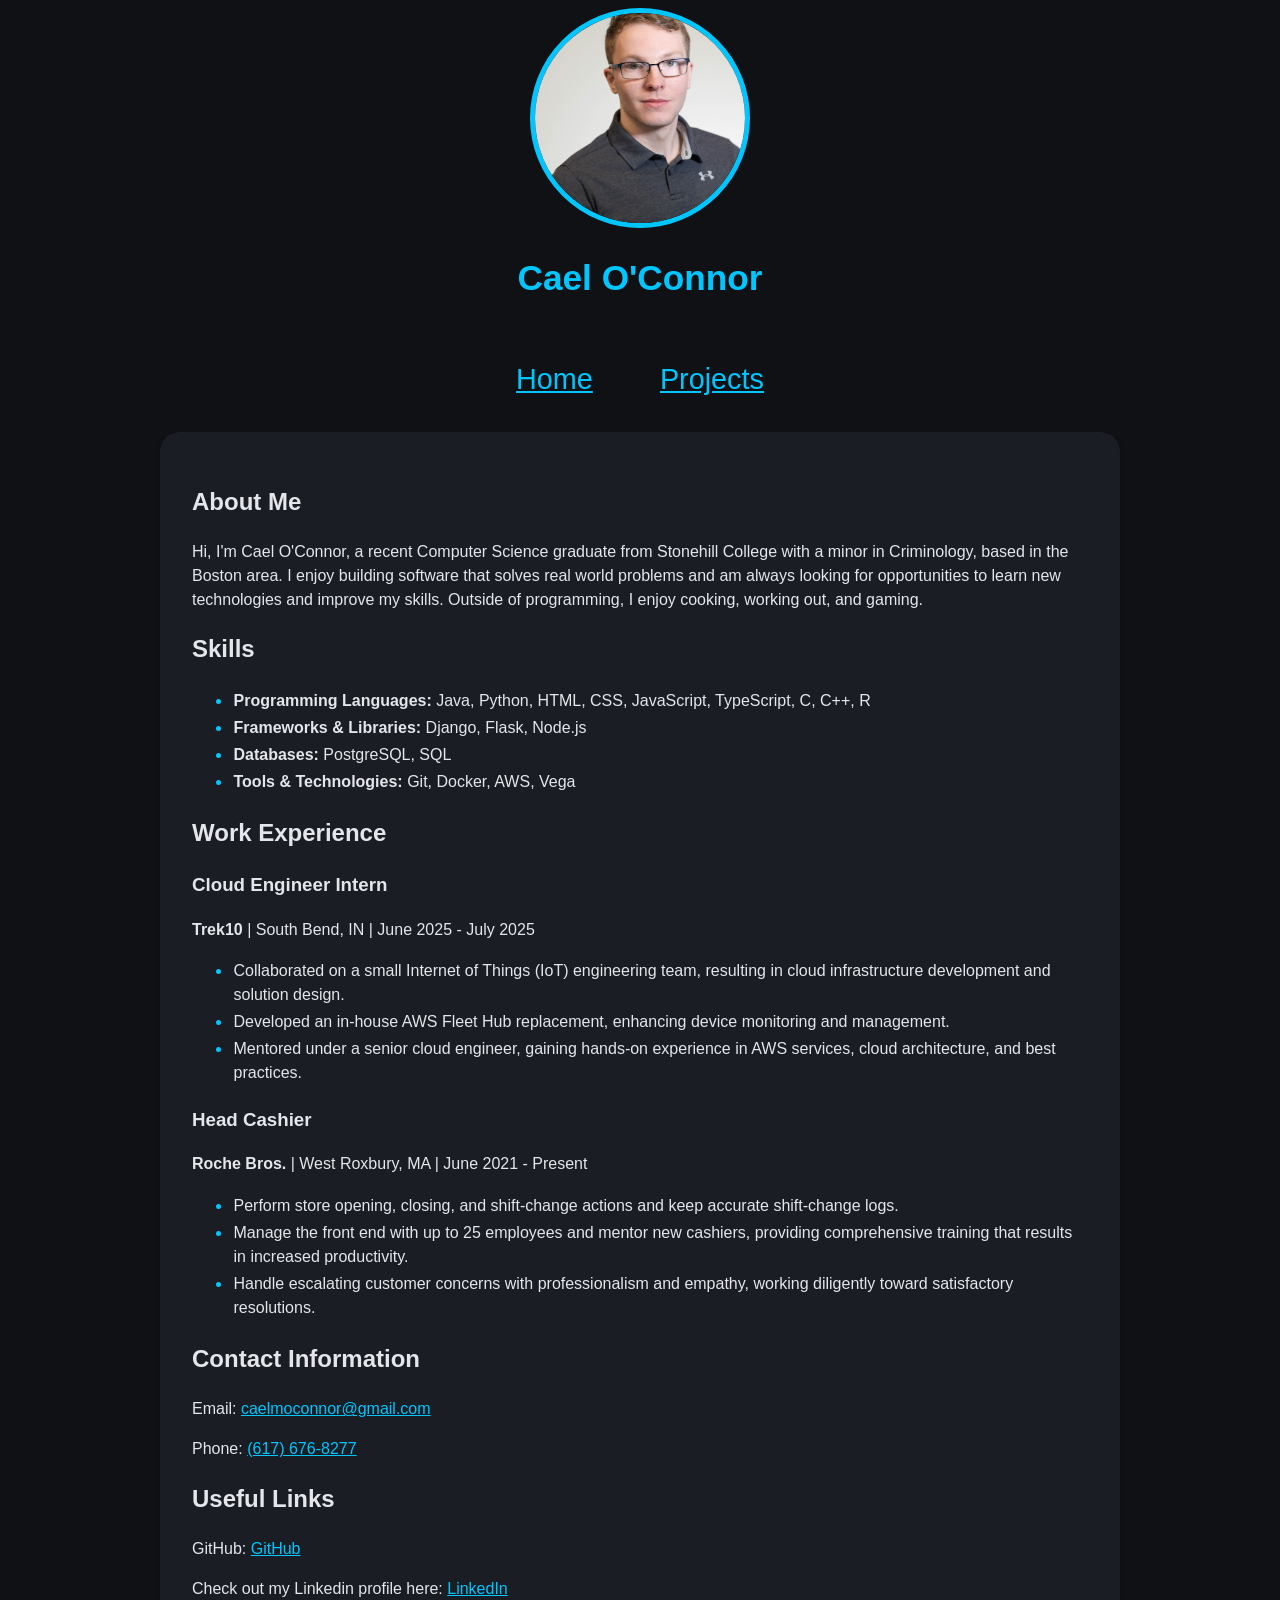
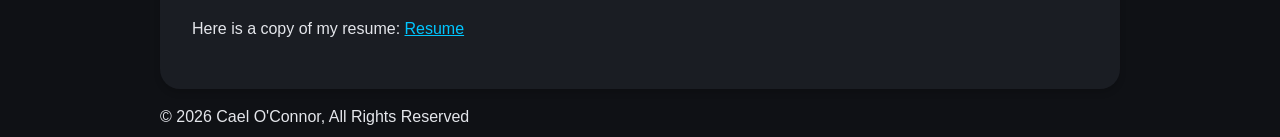
==== commit 68de221a: "typo for headshot" ====
--- a/index.html
+++ b/index.html
@@ -10,7 +10,7 @@
 <body>
     <div class="wrapper">
         <header>
-            <img src="images/headshot.jpg" alt="Portrait of Cael O'Connor">
+            <img src="images/Headshot.jpg" alt="Portrait of Cael O'Connor">
             <h1>Cael O'Connor</h1>
             <nav>
                 <ul>
